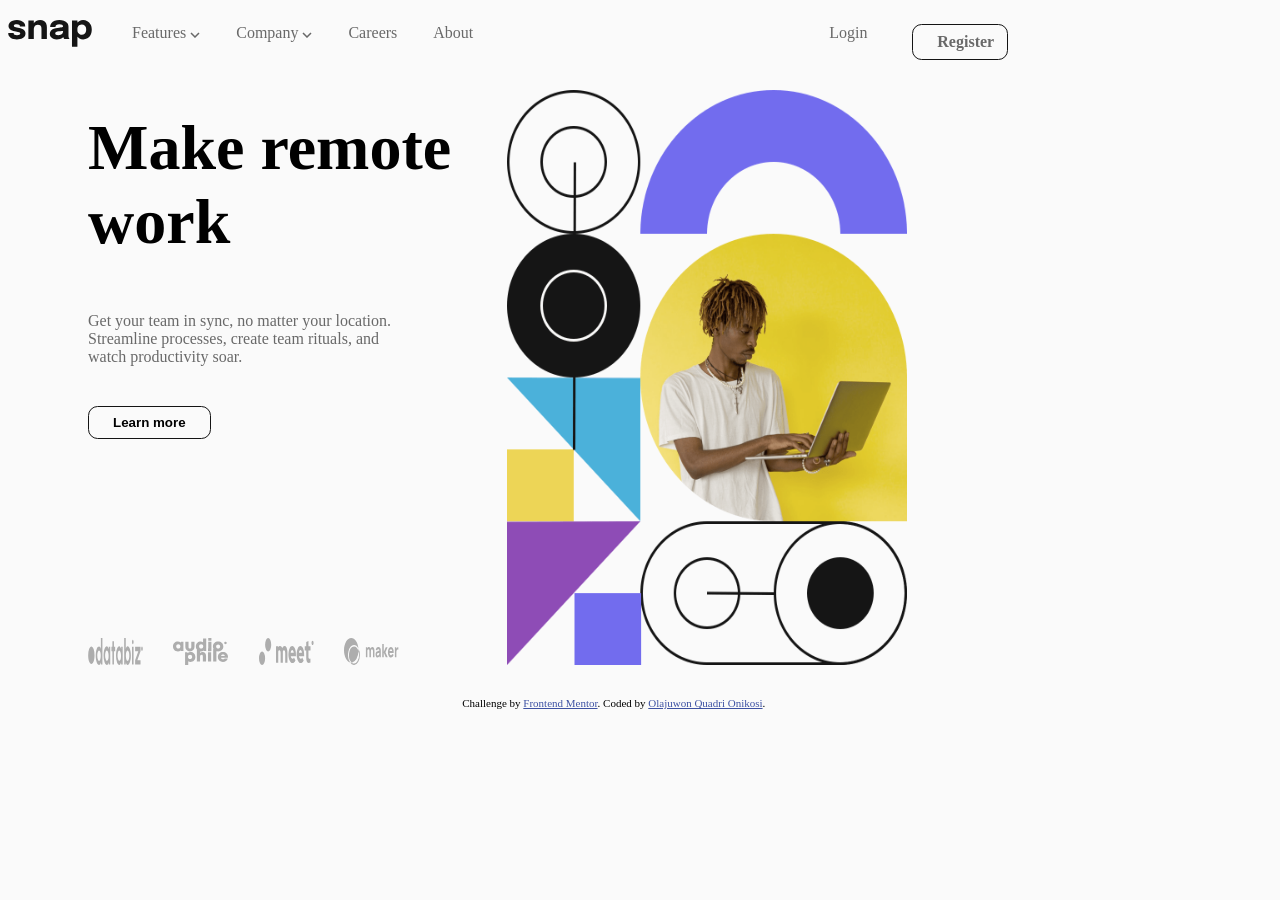
==== index.html @ 419db572 "commit all files" ====
<!DOCTYPE html>
<html lang="en">
<head>
  <meta charset="UTF-8">
  <meta name="viewport" content="width=device-width, initial-scale=1.0"> <!-- displays site properly based on user's device -->

  <link rel="icon" type="image/png" sizes="32x32" href="./images/favicon-32x32.png">
  <link rel="stylesheet" href="./style.css">
  <title>Frontend Mentor | Intro section with dropdown navigation</title>

  <!-- Feel free to remove these styles or customise in your own stylesheet 👍 -->
  <style>
    .attribution { font-size: 11px; text-align: center; }
    .attribution a { color: hsl(228, 45%, 44%); }
  </style>
</head>
<body>
 <header>
  <div class="header-nav">
  <img src="./images/logo.svg" alt="logo">
  <nav id="nav-menu">
    <ul class="header-items">
      <li class="header-item dropdown">
        <a href="#features" class="dropdown-toggle"> 
          Features <img src="./images/icon-arrow-down.svg" alt="">
        </a>
      <ul class="dropdown-menu">
        <li><a href=""><img src="./images/icon-todo.svg" alt="">Todo List</a></li>
        <li><a href=""><img src="./images/icon-calendar.svg" alt="">Calendar</a></li>
        <li><a href=""><img src="./images/icon-reminders.svg" alt="">Reminders</a></li>
        <li><a href=""><img src="./images/icon-planning.svg" alt="">Planning</a></li>
      </ul>
      </li>
      <li class="header-item dropdown">
        <a href="#" class="dropdown-toggle">
          Company <img src="./images/icon-arrow-down.svg" alt="">
        </a>
        <ul class="dropdown-menu">
          <li><a href="">History</a></li>
          <li><a href="">Our Team</a></li>
          <li><a href="">Blog</a></li>
        </ul>
      </li>
      <li class="header-item"><a href="#careers">Careers</a></li>
      <li class="header-item"><a href="#about">About</a></li>
      <li class="login"><a href="#login">Login</a></li>
      <li class="btn"><a href="#register">Register</a></li>
    </ul>
  </nav>
    <button class="hamburger" id="hamburger">
 <img src="./images/icon-menu.svg" alt="">
  </button>
  </div>
 </header>
  
 <section class="body-container">
  <div class="main-body">
  <h1>Make remote<br> work</h1>
  <p>Get your team in sync, no matter your location.<br> Streamline processes, 
  create team rituals, and <br>watch productivity soar.</p>
  <button class="add-btn">Learn more</button>
  <footer class="footer">
    <img src="./images/client-databiz.svg" alt="">
    <img src="./images/client-audiophile.svg" alt="">
    <img src="./images/client-meet.svg" alt="">
    <img src="./images/client-maker.svg" alt="">
  </footer>
  </div>
 <img src="./images/image-hero-desktop.png" alt="">
 </section>
 
<div class="attribution">
    Challenge by <a href="https://www.frontendmentor.io?ref=challenge" target="_blank">Frontend Mentor</a>. 
    Coded by <a href="#">Olajuwon Quadri Onikosi</a>.
  </div>
  <script src="script.js"></script>
</body>
</html>
---- style.css ----
:root{
--Gray50: hsl(0, 0%, 98%);
--Gray500: hsl(0, 0%, 41%);
--Gray950: hsl(0, 0%, 8%);
}
body {
  background: var(--Gray50);
  padding: 0;
  width: fit-content;
  box-sizing: content-box;
  justify-content: center;
  align-items: center;
}
header{
    margin-right: 10rem;
}
.header-nav{
    display: flex;
    justify-content: space-between;
    align-items: center;
    margin-right: 10rem;
}
 .header-nav ul li{
    display: inline;
    list-style: none;
 }
 .header-nav nav ul li a{
    text-decoration: none;
    color: var(--Gray500);
    margin-right: 2rem;
}
.header-nav nav ul li a:hover {
  
  color: var(--Gray950);
  border-color: var(--Gray950);
}
.login{
  margin-left: 15rem;
}
.hamburger{
  display: none;
  background: none;
  border: none;
  cursor: pointer;
}

.body-container{
  display: flex;
  gap: 3.5rem;
  margin-left: 5rem;
}
.body-container img{
  width: 400px;
  padding: 2rem 0rem;
}
.main-body h1{
  font-display: var(--Gray950);
  font-size: 4rem;  
}
.main-body p{
  color: var(--Gray500);
  font-size: 1rem;
}
.add-btn {
  position: absolute;
  transform: translateX();
  background: var(--Gray50);
  border: 1px solid var(--Gray950);
  border-bottom-left-radius: 0.6rem;
  border-bottom-right-radius: 0.6rem;
  border-top-left-radius: 0.6rem;
  border-top-right-radius: 0.6rem;
  padding: 0.5rem 1.5rem;
  font-weight: 700;
  cursor: pointer;
  transition: all 0.2s;
  margin-top: 1.5rem;
}

.add-btn:hover {
  background: var(--Gray950);
  color: #fff;
  border-color: var(--Gray950);
}
.btn {
  position: absolute;
  transform: translateX();
  background: var(--Gray50);
  border: 1px solid var(--Gray950);
  border-bottom-left-radius: 0.6rem;
  border-bottom-right-radius: 0.6rem;
  border-top-left-radius: 0.6rem;
  border-top-right-radius: 0.6rem;
  padding: 0.5rem 1.5rem;
  font-weight: 700;
  cursor: pointer;
  transition: all 0.2s;
  margin-left: 0.8rem;
  text-align: center;
  width: 46px;
}

.btn:hover {
  background: var(--Gray950);
  color: #fff;
  border-color: var(--Gray950);
}
.login{
  margin-left: 20rem;
}
.footer{
  display: flex;
  gap: 1.9rem;
  margin-top: 15rem;
}
.footer img{
  width: 55px;
}
.dropdown {
  position: relative;
}
.dropdown-menu{
  display: none;
  position: absolute;
  top: 35px;
  left: 0;
  background: var(--Gray50);
  padding: 15px;
  border-radius: 10px;
  box-shadow: 0px 4px 8px rgba(0, 0, 0, 0.1);
 min-width: 150px;
 list-style: none;
}
.dropdown-menu li{
  margin: 8px 0;
  margin-top: 5xp;
}
.dropdown-menu li a{
  text-decoration: none;
  color: hsl(228, 45%, 44%);
  font-size: 14px;
  display: flex;
  align-items: center;
  gap: 8px;
}
.dropdown.active .dropdown-menu{
  display: block;
}
@media (max-width: 1200px) {
  .nav-menu{
    display: none;
    position: absolute;
    top: 60px;
    right: 20px;
    background: var(--Gray50);
    padding: 20px;
    border-radius: 8px;
    box-shadow: 0 4px 12px rgba(0, 0, 0, 0.1);
  }
  #nav-menu.active{
    display: block;
  }
  .hamburger{
    display: block;
  }
  .header-item{
    flex-direction: column;
    gap: 15px;
  }
  .dropdown-menu{
    position: static;
    box-shadow: none;
    padding-left: 20px;
  }
}
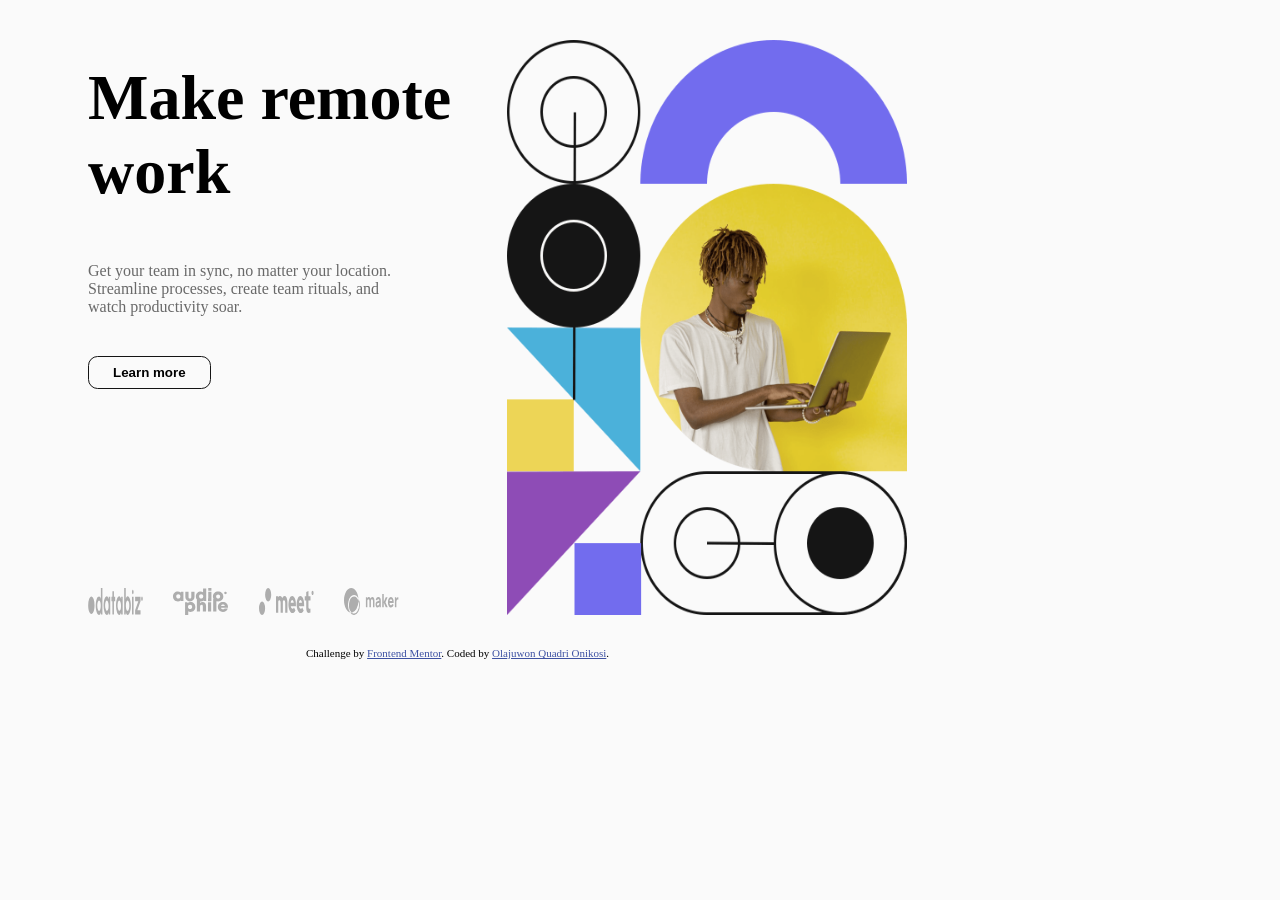
==== commit 128224e5: "commit responsive design" ====
--- a/index.html
+++ b/index.html
@@ -18,10 +18,10 @@
  <header>
   <div class="header-nav">
   <img src="./images/logo.svg" alt="logo">
-  <nav id="nav-menu">
+  <nav id="nav-Menu">
     <ul class="header-items">
       <li class="header-item dropdown">
-        <a href="#features" class="dropdown-toggle"> 
+        <a href="#features" class="dropdown-toggle" aria-expanded="false">
           Features <img src="./images/icon-arrow-down.svg" alt="">
         </a>
       <ul class="dropdown-menu">
@@ -47,12 +47,15 @@
       <li class="btn"><a href="#register">Register</a></li>
     </ul>
   </nav>
-    <button class="hamburger" id="hamburger">
- <img src="./images/icon-menu.svg" alt="">
+    <button class="hamburger" id="hamburger" aria-expanded="false" aria-label="nav-Menu">
+ <img src="./images/icon-menu.svg" alt="menu" id="hamburger-icon" >
   </button>
   </div>
  </header>
-  
+ <!-- <picture>
+    <source media="(max-width: 768px)" srcset="./images/image-hero-mobile.png">
+    <img src="./images/image-hero-mobile.png" alt="">
+  </picture> -->
  <section class="body-container">
   <div class="main-body">
   <h1>Make remote<br> work</h1>
--- a/style.css
+++ b/style.css
@@ -15,7 +15,7 @@
     margin-right: 10rem;
 }
 .header-nav{
-    display: flex;
+    display: none;
     justify-content: space-between;
     align-items: center;
     margin-right: 10rem;
@@ -146,32 +146,106 @@
 .dropdown.active .dropdown-menu{
   display: block;
 }
-@media (max-width: 1200px) {
-  .nav-menu{
-    display: none;
-    position: absolute;
-    top: 60px;
-    right: 20px;
+@media (max-width: 900px) {
+  /* --- Header --- */
+  .header-nav {
+    padding: 1rem;
+    display: flex;
+    justify-content: space-between;
+    align-items: center;
+  }
+
+  /* Hide nav by default */
+  #nav-menu {
+    position: fixed;
+    top: 0;
+    right: -260px; /* off screen */
+    width: 260px;
+    height: 100vh;
     background: var(--Gray50);
-    padding: 20px;
-    border-radius: 8px;
-    box-shadow: 0 4px 12px rgba(0, 0, 0, 0.1);
-  }
-  #nav-menu.active{
+    padding: 2rem;
+    box-shadow: -2px 0 8px rgba(0,0,0,0.2);
+    transition: right 0.3s ease-in-out;
+    display: flex;
+    flex-direction: column;
+    z-index: 1000;
+  }
+
+  /* Slide-in when active */
+  #nav-menu.active {
+    right: 0;
+  }
+
+  /* Hamburger button */
+  .hamburger {
     display: block;
-  }
-  .hamburger{
+    background: none;
+    border: none;
+    cursor: pointer;
+    z-index: 1100;
+  }
+
+  /* Dark overlay behind nav */
+  body.menu-open::before {
+    content: "";
+    position: fixed;
+    top: 0;
+    left: 0;
+    width: 100%;
+    height: 100%;
+    background: rgba(0,0,0,0.5);
+    z-index: 900;
+  }
+
+  /* Navigation items */
+  .header-items {
+    flex-direction: column;
+    gap: 1rem;
+    list-style: none;
+    padding: 0;
+  }
+
+  .header-item {
     display: block;
   }
-  .header-item{
-    flex-direction: column;
-    gap: 15px;
-  }
-  .dropdown-menu{
+
+  /* Dropdown menus adjust */
+  .dropdown-menu {
     position: static;
+    background: none;
     box-shadow: none;
-    padding-left: 20px;
-  }
-}
-
-  
+    padding-left: 1rem;
+  }
+
+  /* --- Body Content --- */
+  .body-container {
+    flex-direction: column-reverse;
+    text-align: center;
+    padding: 2rem;
+    gap: 2rem;
+  }
+
+  .main-body h1 {
+    font-size: 2rem;
+  }
+
+  .main-body p {
+    font-size: 0.95rem;
+  }
+
+  .footer {
+    display: flex;
+    justify-content: center;
+    gap: 1.5rem;
+  }
+
+  .footer img {
+    width: 40px;
+  }
+
+  .body-container img {
+    width: 100%;
+    max-width: 400px;
+    margin: 0 auto;
+  }
+}
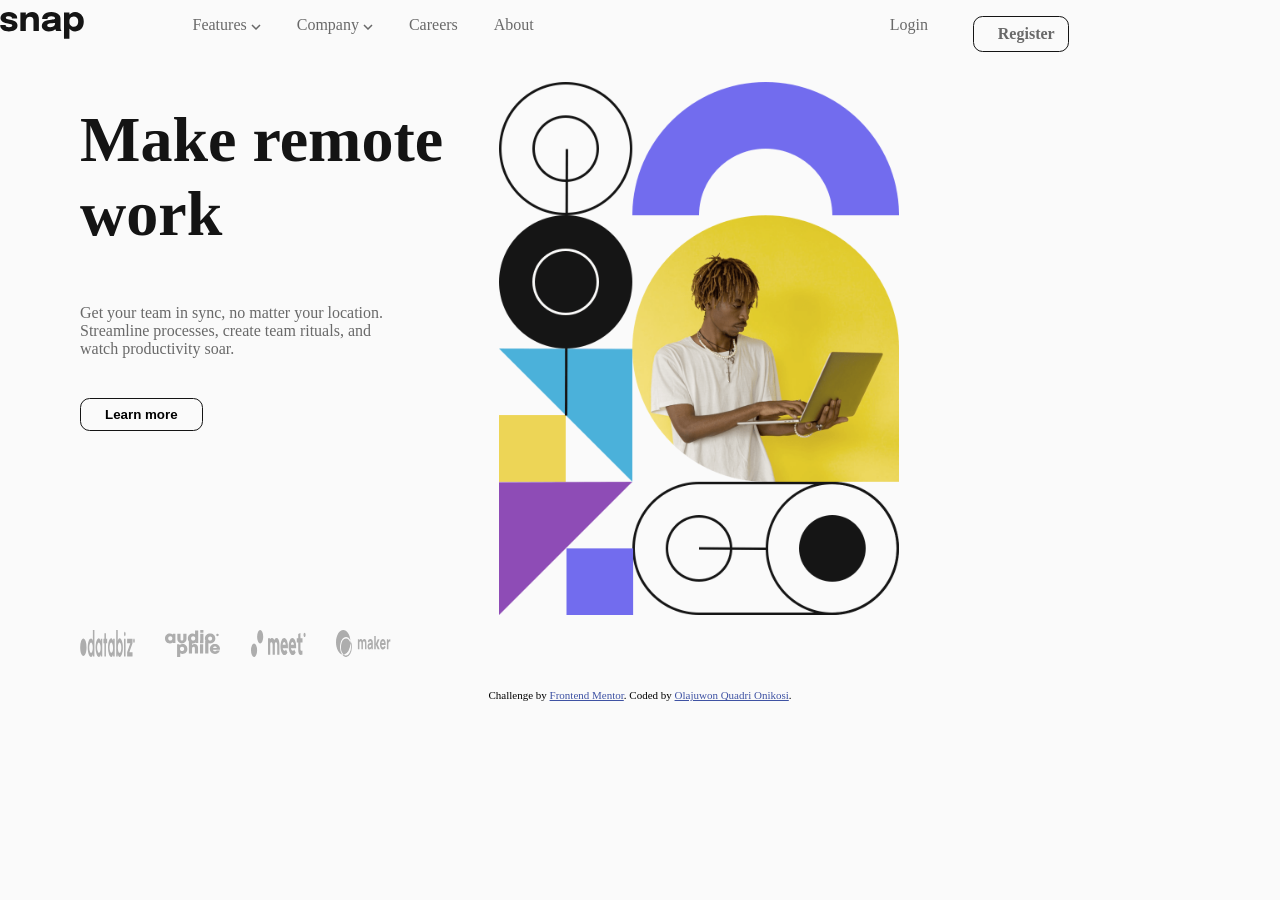
==== commit 56b48789: "commit html and css" ====
--- a/index.html
+++ b/index.html
@@ -18,7 +18,7 @@
  <header>
   <div class="header-nav">
   <img src="./images/logo.svg" alt="logo">
-  <nav id="nav-Menu">
+  <nav id="nav-menu">
     <ul class="header-items">
       <li class="header-item dropdown">
         <a href="#features" class="dropdown-toggle" aria-expanded="false">
@@ -44,18 +44,15 @@
       <li class="header-item"><a href="#careers">Careers</a></li>
       <li class="header-item"><a href="#about">About</a></li>
       <li class="login"><a href="#login">Login</a></li>
-      <li class="btn"><a href="#register">Register</a></li>
+      <li><a href="#register" class="btn">Register</a></li>
     </ul>
   </nav>
-    <button class="hamburger" id="hamburger" aria-expanded="false" aria-label="nav-Menu">
+    <button class="hamburger" id="hamburger" aria-expanded="false" aria-label="Toggle navigation">
  <img src="./images/icon-menu.svg" alt="menu" id="hamburger-icon" >
   </button>
   </div>
  </header>
- <!-- <picture>
-    <source media="(max-width: 768px)" srcset="./images/image-hero-mobile.png">
-    <img src="./images/image-hero-mobile.png" alt="">
-  </picture> -->
+
  <section class="body-container">
   <div class="main-body">
   <h1>Make remote<br> work</h1>
@@ -69,7 +66,11 @@
     <img src="./images/client-maker.svg" alt="">
   </footer>
   </div>
- <img src="./images/image-hero-desktop.png" alt="">
+    <picture>
+    <source media="(max-width: 768px)" srcset="./images/image-hero-mobile.png">
+    <img src="./images/image-hero-desktop.png" alt="">
+  </picture>
+<!--<img src="./images/image-hero-desktop.png" alt="">-->
  </section>
  
 <div class="attribution">
--- a/style.css
+++ b/style.css
@@ -6,7 +6,8 @@
 body {
   background: var(--Gray50);
   padding: 0;
-  width: fit-content;
+  max-width: 1500px;
+  margin: 0 auto;
   box-sizing: content-box;
   justify-content: center;
   align-items: center;
@@ -15,7 +16,7 @@
     margin-right: 10rem;
 }
 .header-nav{
-    display: none;
+    display: flex;
     justify-content: space-between;
     align-items: center;
     margin-right: 10rem;
@@ -54,7 +55,7 @@
   padding: 2rem 0rem;
 }
 .main-body h1{
-  font-display: var(--Gray950);
+  color: var(--Gray950);
   font-size: 4rem;  
 }
 .main-body p{
@@ -130,10 +131,11 @@
   box-shadow: 0px 4px 8px rgba(0, 0, 0, 0.1);
  min-width: 150px;
  list-style: none;
+ transition: all 0.2s ease-in-out;
 }
 .dropdown-menu li{
   margin: 8px 0;
-  margin-top: 5xp;
+  margin-top: 5px;
 }
 .dropdown-menu li a{
   text-decoration: none;
@@ -146,6 +148,7 @@
 .dropdown.active .dropdown-menu{
   display: block;
 }
+
 @media (max-width: 900px) {
   /* --- Header --- */
   .header-nav {
@@ -236,11 +239,12 @@
   .footer {
     display: flex;
     justify-content: center;
-    gap: 1.5rem;
+    gap: 1rem;
+    flex-wrap: wrap;
   }
 
   .footer img {
-    width: 40px;
+    width: 35px;
   }
 
   .body-container img {
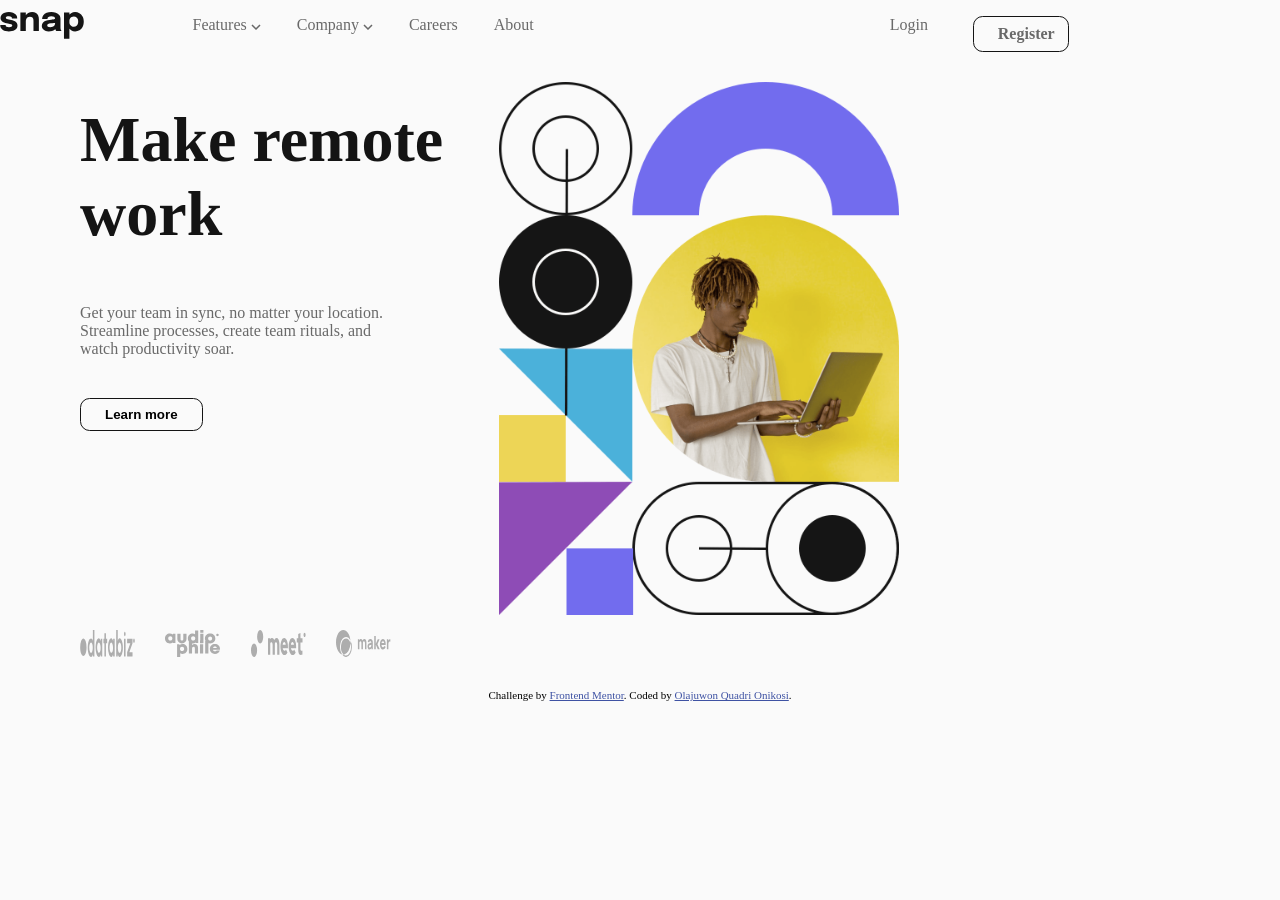
==== commit 3b478b53: "alt" ====
--- a/index.html
+++ b/index.html
@@ -22,13 +22,13 @@
     <ul class="header-items">
       <li class="header-item dropdown">
         <a href="#features" class="dropdown-toggle" aria-expanded="false">
-          Features <img src="./images/icon-arrow-down.svg" alt="">
+          Features <img src="./images/icon-arrow-down.svg" alt="arrow down">
         </a>
       <ul class="dropdown-menu">
-        <li><a href=""><img src="./images/icon-todo.svg" alt="">Todo List</a></li>
-        <li><a href=""><img src="./images/icon-calendar.svg" alt="">Calendar</a></li>
-        <li><a href=""><img src="./images/icon-reminders.svg" alt="">Reminders</a></li>
-        <li><a href=""><img src="./images/icon-planning.svg" alt="">Planning</a></li>
+        <li><a href=""><img src="./images/icon-todo.svg" alt="icon-todo">Todo List</a></li>
+        <li><a href=""><img src="./images/icon-calendar.svg" alt="icon-calendar">Calendar</a></li>
+        <li><a href=""><img src="./images/icon-reminders.svg" alt="icon-reminders">Reminders</a></li>
+        <li><a href=""><img src="./images/icon-planning.svg" alt="icon-planning">Planning</a></li>
       </ul>
       </li>
       <li class="header-item dropdown">
@@ -60,15 +60,15 @@
   create team rituals, and <br>watch productivity soar.</p>
   <button class="add-btn">Learn more</button>
   <footer class="footer">
-    <img src="./images/client-databiz.svg" alt="">
-    <img src="./images/client-audiophile.svg" alt="">
-    <img src="./images/client-meet.svg" alt="">
-    <img src="./images/client-maker.svg" alt="">
+    <img src="./images/client-databiz.svg" alt="client-databiz">
+    <img src="./images/client-audiophile.svg" alt="client-audiophile">
+    <img src="./images/client-meet.svg" alt="client-meet">
+    <img src="./images/client-maker.svg" alt="client-maker">
   </footer>
   </div>
     <picture>
     <source media="(max-width: 768px)" srcset="./images/image-hero-mobile.png">
-    <img src="./images/image-hero-desktop.png" alt="">
+    <img src="./images/image-hero-desktop.png" alt="hero image">
   </picture>
 <!--<img src="./images/image-hero-desktop.png" alt="">-->
  </section>
--- a/style.css
+++ b/style.css
@@ -102,7 +102,7 @@
 }
 
 .btn:hover {
-  background: var(--Gray950);
+  background: var(--Gray50);
   color: #fff;
   border-color: var(--Gray950);
 }
@@ -150,7 +150,9 @@
 }
 
 @media (max-width: 900px) {
-  /* --- Header --- */
+  body {
+    padding: 0 1rem;
+  }
   .header-nav {
     padding: 1rem;
     display: flex;
